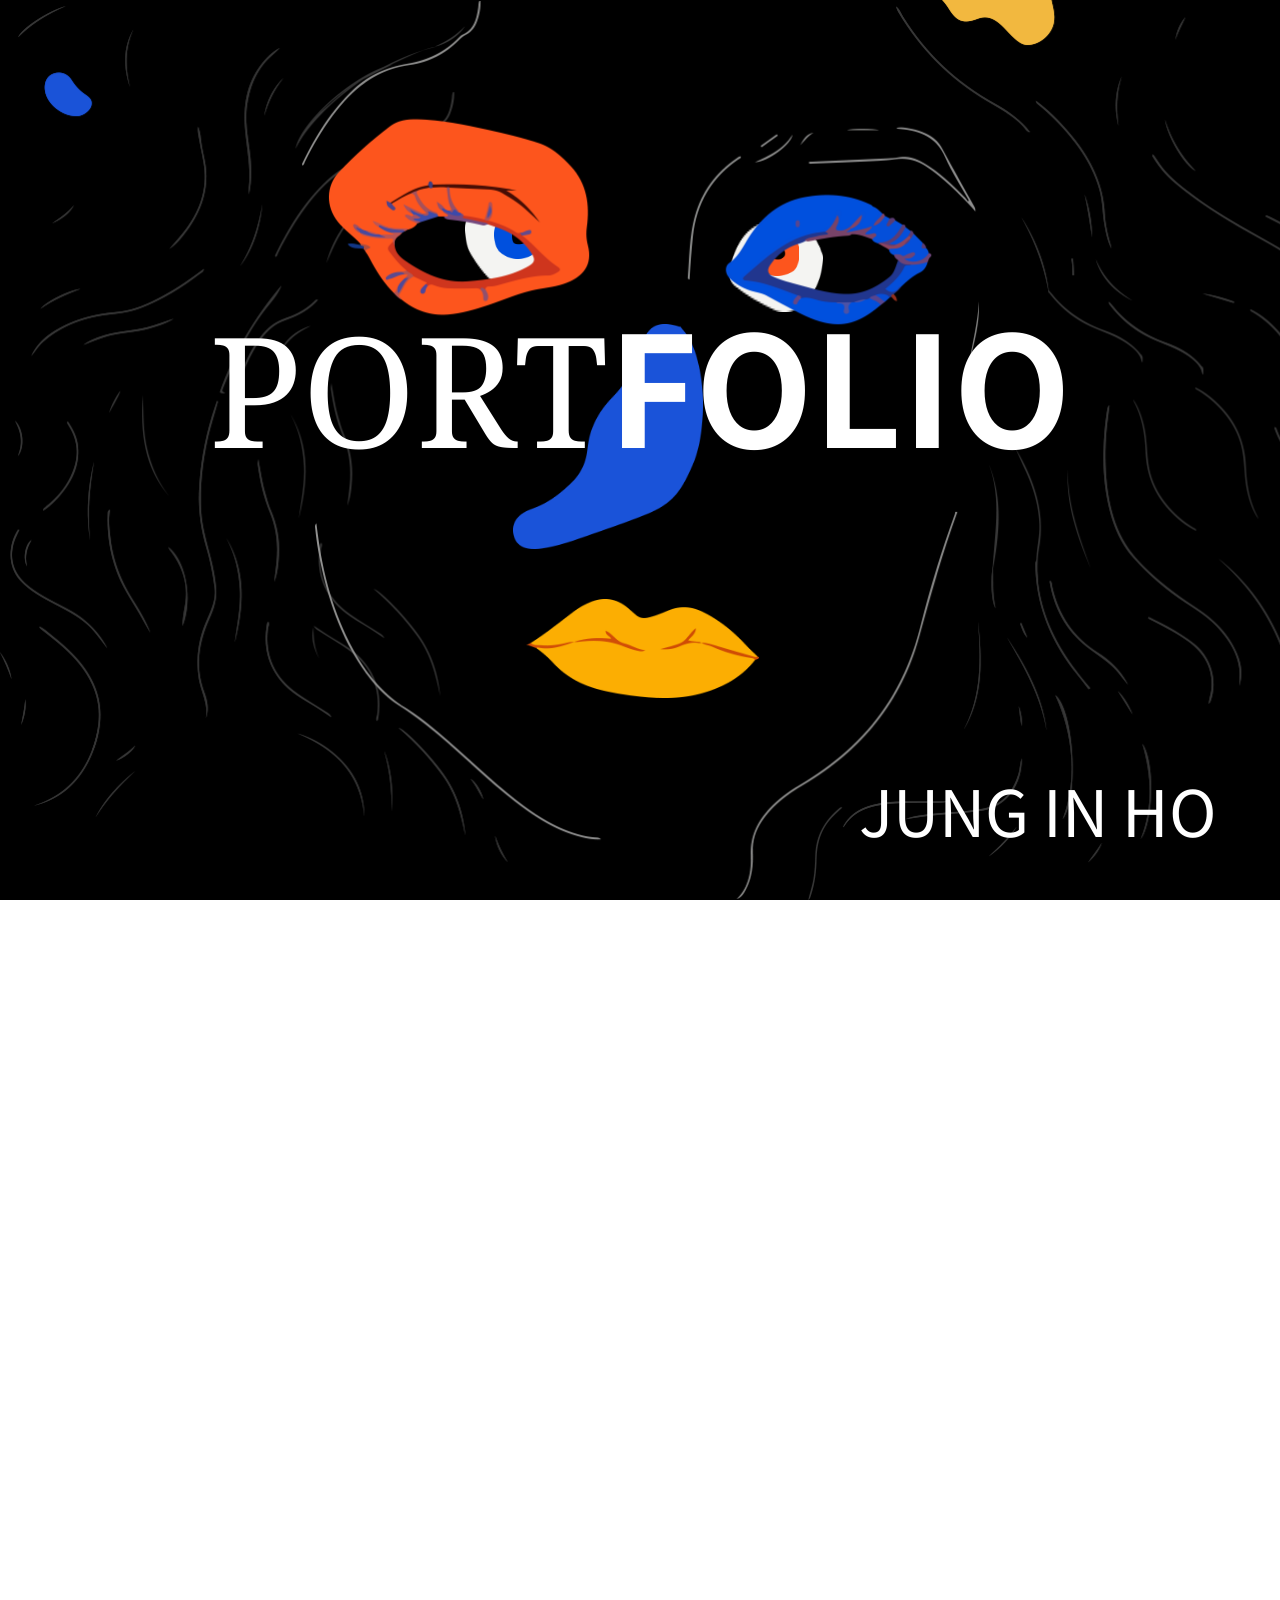
==== portpolio/index.html @ e3ae3d1a "2020.11.24 2020.11.24" ====
<!DOCTYPE html>
<html lang="ko">

<head>
	<meta charset="utf-8" />
	<meta http-equiv="X-UA-Compatible" content="IE=edge" />
	<title>PORTPOLIO</title>
	<meta name="robots" content="noindex, nofollow" />
	<meta name="keywords" content="키워드넣기" />
	<meta name="description" content="설명넣기" />
	<meta name="author" content="저자넣기" />
	<meta name="viewport" content="width=device-width, initial-scale=1.0, maximum-scale=3.0, minimum-scale=1.0, user-scalable=yes">

	<link rel="stylesheet" type="text/css" href="fullpage/fullpage.css">
	<link rel="stylesheet" type="text/css" href="css/main.css" />





</head>



<body>



	<div id="fullpage" class="wrap">
	


		<div class="section" id="section1">

			<div id="container">

				<button class="face-button">
					<span class="face-container">

						<span class="face"></span>
						<span class="eye left"></span>
						<span class="eye right"></span>
						<span class="mouth"></span>
						<span class="nose"></span>
						<span class="text"><span>PORT</span>FOLIO</span>
					</span>

				</button>
				<span class="name">JUNG IN HO</span>
			</div>


		</div>
		<div class="section" id="section2">
			<div class="section_box">
				<div class="title">
					<p>1.RESPONSIVE WEB DESIGN</p>
					<h2>힘찬병원</h2>
				</div>
				<div class="info">
					<dl>
						<dt>PROJECT PERIOD</dt>
						<dd>2020.07.20 - 07.31</dd>
					</dl>
					<dl>
						<dt>OUTPUT</dt>
						<dd>RESPONSIVE WEB SITE</dd>
					</dl>
					<dl>
						<dt>TOOL</dt>
						<dd>PHOTOSHOP , ILLUSTRATOR</dd>
						<dd>HTML5,CSS3,BXSLIDER </dd>
						<dd>JQUERY</dd>
					</dl>
					<dl>
						<dt>WORK</dt>
						<dd>100% PERSONAL</dd>
					</dl>
					<dl>
						<dt>DESIGN</dt>
						<dd>COPY</dd>
					</dl>

					<a href="hospital/index.html">GO</a>
				</div>
			</div>
			<div class="visual_box">
				<a href="hospital/index.html"><img src="img/project2_phone.png" /></a>
				<a href="hospital/index.html"><img src="img/project2_com.png" /></a>
			</div>
		</div>
		<div class="section" id="section3">
			<div class="section_box">
				<div class="title">
					<p>2.WEB DESIGN</p>
					<h2>집닥</h2>
				</div>
				<div class="info">
					<dl>
						<dt>PROJECT PERIOD</dt>
						<dd>2020.07.06 - 07.17</dd>
					</dl>
					<dl>
						<dt>OUTPUT</dt>
						<dd>HTML5 WEB SITE</dd>
					</dl>
					<dl>
						<dt>TOOL</dt>
						<dd>PHOTOSHOP , ILLUSTRATOR</dd>
						<dd>HTML5,CSS3</dd>
						<dd>JQUERY</dd>
					</dl>
					<dl>
						<dt>WORK</dt>
						<dd>100% PERSONAL</dd>
					</dl>
					<dl>
						<dt>DESIGN</dt>
						<dd>COPY</dd>
					</dl>
					<a href="interior/index.html">GO</a>
				</div>
			</div>
			<div class="visual_box">

				<a href="interior/index.html"><img src="img/project3_com.png" /></a>
			</div>

		</div>
		<div class="section" id="section4">

			<div class="section_box">
				<div class="title">
					<p>3.WEB DESIGN</p>
					<h2>노브랜드버거</h2>
				</div>
				<div class="info">
					<dl>
						<dt>PROJECT PERIOD</dt>
						<dd>2020.06.22 - 07.03</dd>
					</dl>
					<dl>
						<dt>OUTPUT</dt>
						<dd>HTML5 WEB SITE</dd>
					</dl>
					<dl>
						<dt>TOOL</dt>
						<dd>PHOTOSHOP , ILLUSTRATOR</dd>
						<dd>HTML5,CSS3</dd>
						<dd>JQUERY</dd>
					</dl>
					<dl>
						<dt>WORK</dt>
						<dd>100% PERSONAL</dd>
					</dl>
					<dl>
						<dt>DESIGN</dt>
						<dd>COPY</dd>
					</dl>
					<a href="burger/index.html">GO</a>
				</div>
			</div>
			<div class="visual_box">

				<a href="burger/index.html"><img src="img/project4_com.png" /></a>
			</div>

		</div>
		<div class="section" id="section5">
			<div class="section_box">
				<div class="title">
					<p>4.MOBILE DESIGN</p>
					<h2>영풍문고</h2>
				</div>
				<div class="info">
					<dl>
						<dt>PROJECT PERIOD</dt>
						<dd>2020.06.08 - 06.19</dd>
					</dl>
					<dl>
						<dt>OUTPUT</dt>
						<dd>MOBILE SITE</dd>
					</dl>
					<dl>
						<dt>TOOL</dt>
						<dd>PHOTOSHOP , ILLUSTRATOR</dd>
						<dd>HTML5,CSS3,BXSLIDER</dd>
						<dd>JQUERY</dd>
					</dl>
					<dl>
						<dt>WORK</dt>
						<dd>100% PERSONAL</dd>
					</dl>
					<dl>
						<dt>DESIGN</dt>
						<dd>COPY</dd>
					</dl>
					<a href="book/index.html">GO</a>
				</div>
			</div>
			<div class="visual_box">

				<a href="book/index.html"><img src="img/project5_phone1.png" /></a>
				<a href="book/index.html"><img src="img/project5_phone2.png" /></a>
			</div>
		</div>
		<div class="section" id="section6">
			<div class="section_box">
				<div class="title">
					<p>5.HTML4 WEB DESIGN</p>
					<h2>한국안전보건공단</h2>
				</div>
				<div class="info">
					<dl>
						<dt>PROJECT PERIOD</dt>
						<dd>2020.05.25 - 06.05</dd>
					</dl>
					<dl>
						<dt>OUTPUT</dt>
						<dd>HTML4 WEB SITE</dd>
					</dl>
					<dl>
						<dt>TOOL</dt>
						<dd>PHOTOSHOP , ILLUSTRATOR</dd>
						<dd>HTML4,CSS2</dd>
					</dl>
					<dl>
						<dt>WORK</dt>
						<dd>100% PERSONAL</dd>
					</dl>
					<dl>
						<dt>DESIGN</dt>
						<dd>COPY</dd>
					</dl>
					<a href="safe/index.html">GO</a>
				</div>
			</div>
			<div class="visual_box">
				<a href="safe/index.html"><img src="img/project6_com.png" /></a>
			</div>
		</div>
		<div class="section" id="section7">
			<div class="section_box">

				<div class="info">
					<dl>
						<dt>힘찬병원</dt>
						<dd>Cross Browsing : Explorer 9</dd>
						<dd>Web(width) : 1280px</dd>
						<dd>Ipad Pro(width) : 1024px</dd>
						<dd>Mobile iphone 6+(width) : 414px</dd>
						<dd>W3C접근성 준수<img src="https://validator.kldp.org/w3cimgs/validate/html5-blue.png" alt="Valid HTML 5" height="15" width="80" /></dd>
					</dl>
					<dl>
						<dt>집닥</dt>
						<dd>Cross Browsing : Explorer 10</dd>
						<dd>W3C접근성 준수
							<img src="https://validator.kldp.org/w3cimgs/validate/html5-blue.png" alt="Valid HTML 5" height="15" width="80" />

						</dd>
					</dl>
					<dl>
						<dt>노브랜드버거</dt>
						<dd>Cross Browsing : Explorer 10</dd>
						<dd>W3C접근성 준수<img src="https://validator.kldp.org/w3cimgs/validate/html5-blue.png" alt="Valid HTML 5" height="15" width="80" /></dd>
					</dl>
					<dl>
						<dt>영풍문고</dt>
						<dd>W3C접근성 준수<img src="https://validator.kldp.org/w3cimgs/validate/html5-blue.png" alt="Valid HTML 5" height="15" width="80" /></dd>
					</dl>
					<dl>
						<dt>한국안전보건공단</dt>
						<dd>Cross Browsing : Explorer 9</dd>
						<dd>W3C접근성 준수<img src="http://validator.kldp.org/w3cimgs/validate/xhtml10-blue.png" alt="Valid XHTML 1.0 Transitional" height="15" width="80" /></dd>
					</dl>


				</div>

			</div>
		</div>
		<div class="section" id="section8">
			<div class="section_box">
				<div class="title">

					<h2>Thank You</h2>
				</div>
			</div>
		</div>



	</div>

	<script src='https://cdnjs.cloudflare.com/ajax/libs/gsap/2.1.2/TweenMax.min.js'></script>
	<script src="js/cover.js"></script>

	<script src="http://ajax.googleapis.com/ajax/libs/jquery/1.10.2/jquery.min.js"></script>
	<script type="text/javascript" src="fullpage/fullpage.js"> </script>

	<script>
		$(document).ready(function() {
			$('#fullpage').fullpage({
				//options here
				css: true,
				autoScrolling: true,
				scrollHorizontally: true,
	
			});
		});

	</script>


</body>

</html>
---- portpolio/fullpage/fullpage.css ----
/*!
 * fullPage 3.0.4
 * https://github.com/alvarotrigo/fullPage.js
 *
 * @license GPLv3 for open source use only
 * or Fullpage Commercial License for commercial use
 * http://alvarotrigo.com/fullPage/pricing/
 *
 * Copyright (C) 2018 http://alvarotrigo.com/fullPage - A project by Alvaro Trigo
 */
html.fp-enabled,
.fp-enabled body {
    margin: 0;
    padding: 0;
    overflow:hidden;

    /*Avoid flicker on slides transitions for mobile phones #336 */
    -webkit-tap-highlight-color: rgba(0,0,0,0);
}
.fp-section {
    position: relative;
    -webkit-box-sizing: border-box; /* Safari<=5 Android<=3 */
    -moz-box-sizing: border-box; /* <=28 */
    box-sizing: border-box;
}
.fp-slide {
    float: left;
}
.fp-slide, .fp-slidesContainer {
    height: 100%;
    display: block;
}
.fp-slides {
    z-index:1;
    height: 100%;
    overflow: hidden;
    position: relative;
    -webkit-transition: all 0.3s ease-out; /* Safari<=6 Android<=4.3 */
    transition: all 0.3s ease-out;
}
.fp-section.fp-table, .fp-slide.fp-table {
    display: table;
    table-layout:fixed;
    width: 100%;
}
.fp-tableCell {
    display: table-cell;
    vertical-align: middle;
    width: 100%;
    height: 100%;
}
.fp-slidesContainer {
    float: left;
    position: relative;
}
.fp-controlArrow {
    -webkit-user-select: none; /* webkit (safari, chrome) browsers */
    -moz-user-select: none; /* mozilla browsers */
    -khtml-user-select: none; /* webkit (konqueror) browsers */
    -ms-user-select: none; /* IE10+ */
    position: absolute;
    z-index: 4;
    top: 50%;
    cursor: pointer;
    width: 0;
    height: 0;
    border-style: solid;
    margin-top: -38px;
    -webkit-transform: translate3d(0,0,0);
    -ms-transform: translate3d(0,0,0);
    transform: translate3d(0,0,0);
}
.fp-controlArrow.fp-prev {
    left: 15px;
    width: 0;
    border-width: 38.5px 34px 38.5px 0;
    border-color: transparent #fff transparent transparent;
}
.fp-controlArrow.fp-next {
    right: 15px;
    border-width: 38.5px 0 38.5px 34px;
    border-color: transparent transparent transparent #fff;
}
.fp-scrollable {
    overflow: hidden;
    position: relative;
}
.fp-scroller{
    overflow: hidden;
}
.iScrollIndicator{
    border: 0 !important;
}
.fp-notransition {
    -webkit-transition: none !important;
    transition: none !important;
}
#fp-nav {
    position: fixed;
    z-index: 100;
    margin-top: -32px;
    top: 50%;
    opacity: 1;
    -webkit-transform: translate3d(0,0,0);
}
#fp-nav.fp-right {
    right: 17px;
}
#fp-nav.fp-left {
    left: 17px;
}
.fp-slidesNav{
    position: absolute;
    z-index: 4;
    opacity: 1;
    -webkit-transform: translate3d(0,0,0);
    -ms-transform: translate3d(0,0,0);
    transform: translate3d(0,0,0);
    left: 0 !important;
    right: 0;
    margin: 0 auto !important;
}
.fp-slidesNav.fp-bottom {
    bottom: 17px;
}
.fp-slidesNav.fp-top {
    top: 17px;
}
#fp-nav ul,
.fp-slidesNav ul {
  margin: 0;
  padding: 0;
}
#fp-nav ul li,
.fp-slidesNav ul li {
    display: block;
    width: 14px;
    height: 13px;
    margin: 7px;
    position:relative;
}
.fp-slidesNav ul li {
    display: inline-block;
}
#fp-nav ul li a,
.fp-slidesNav ul li a {
    display: block;
    position: relative;
    z-index: 1;
    width: 100%;
    height: 100%;
    cursor: pointer;
    text-decoration: none;
}
#fp-nav ul li a.active span,
.fp-slidesNav ul li a.active span,
#fp-nav ul li:hover a.active span,
.fp-slidesNav ul li:hover a.active span{
    height: 12px;
    width: 12px;
    margin: -6px 0 0 -6px;
    border-radius: 100%;
 }
#fp-nav ul li a span,
.fp-slidesNav ul li a span {
    border-radius: 50%;
    position: absolute;
    z-index: 1;
    height: 4px;
    width: 4px;
    border: 0;
    background: #333;
    left: 50%;
    top: 50%;
    margin: -2px 0 0 -2px;
    -webkit-transition: all 0.1s ease-in-out;
    -moz-transition: all 0.1s ease-in-out;
    -o-transition: all 0.1s ease-in-out;
    transition: all 0.1s ease-in-out;
}
#fp-nav ul li:hover a span,
.fp-slidesNav ul li:hover a span{
    width: 10px;
    height: 10px;
    margin: -5px 0px 0px -5px;
}
#fp-nav ul li .fp-tooltip {
    position: absolute;
    top: -2px;
    color: #fff;
    font-size: 14px;
    font-family: arial, helvetica, sans-serif;
    white-space: nowrap;
    max-width: 220px;
    overflow: hidden;
    display: block;
    opacity: 0;
    width: 0;
    cursor: pointer;
}
#fp-nav ul li:hover .fp-tooltip,
#fp-nav.fp-show-active a.active + .fp-tooltip {
    -webkit-transition: opacity 0.2s ease-in;
    transition: opacity 0.2s ease-in;
    width: auto;
    opacity: 1;
}
#fp-nav ul li .fp-tooltip.fp-right {
    right: 20px;
}
#fp-nav ul li .fp-tooltip.fp-left {
    left: 20px;
}
.fp-auto-height.fp-section,
.fp-auto-height .fp-slide,
.fp-auto-height .fp-tableCell{
    height: auto !important;
}

.fp-responsive .fp-auto-height-responsive.fp-section,
.fp-responsive .fp-auto-height-responsive .fp-slide,
.fp-responsive .fp-auto-height-responsive .fp-tableCell {
    height: auto !important;
}

/*Only display content to screen readers*/
.fp-sr-only{
    position: absolute;
    width: 1px;
    height: 1px;
    padding: 0;
    overflow: hidden;
    clip: rect(0, 0, 0, 0);
    white-space: nowrap;
    border: 0;
}
---- portpolio/css/main.css ----
@charset "utf-8";

@import url(reset.css);



* {
	box-sizing: border-box;
}

*::before,
*::after {
	box-sizing: border-box;
}

body,
html {
	overflow-x: hidden;
	width: 100vw;
}

body {
	display: flex;
	align-items: center;
	justify-content: center;
	margin: 0;
	min-height: 100vh;
	font-size: 14px
}



#fullpage {
	position: relative;
}



#section1 {
	position: relative;
	background: url(../img/bg_hair2.png) no-repeat 0 0, url(../img/bg_hair3.png) no-repeat 0 0;
	background-color: #000;
	background-size: cover;
z-index: 999;
	height: 100vh

}



#container {
	display: block;
	align-items: center;
	justify-content: center;
	width: 100vw;
	height: 100vh;


}


button {
	position: fixed;
	display: inline-block;
	cursor: url(../img/mouse1.cur), auto;
	outline: none;
	border: 0;
	vertical-align: middle;
	background: url(../img/face.png) no-repeat 50.5% 24% / 28% 14%;

}


button.face-button {
	width: 100%;
	height: 100%;


	margin: auto;
	position: relative;
	z-index: 9;
}

.face-container {
	position: relative;
	display: block;
	width: 100%;
	height: 100%;
	margin: auto;

}

.face {
	width: 100%;
	height: 100%;
	background: url(../img/face2.png) no-repeat center 0;
	display: block;
	background-size: contain;
	z-index: 9
}


.eye {
	position: relative;
	height: 8.7%;
	width: 3.8%;
	z-index: -1;

}



.eye.left {
	left: 38.5%;
	top: 24.1%;
	background: url(../img/left_eye.png) no-repeat 0 0;
	background-size: contain;
	z-index: -8;
	position: absolute;

}

.eye.right {
	position: absolute;
	right: 37.5%;
	top: 26%;
	background: url(../img/right_eye.png)no-repeat 0 0;
	background-size: contain;
	z-index: -8;

}

.nose {

	position: absolute;
	top: 31%;
	left: 50%;
	margin-left: -10%;
	width: 15%;
	height: 35%;
	background: url(../img/nose.png) no-repeat center center / 11vw 10vh;
	background-size: contain;

}

.mouth {
	position: absolute;
	top: 66%;
	left: center;
	margin-left: -9%;
	;
	width: 18.406%;
	height: 12.25%;
	background: url(../img/mouth.png) no-repeat center center / 11vw 10vh;
	background-size: contain;

}

.text {
	color: #fff;
	position: absolute;
	top: 30%;
	font-size: 12vw;
	font-weight: lighter;
	display: block;
	font-weight: bold;
	width: 100%;
}

.text span {
	z-index: -9;
	position: relative;
	font-family: 'Noto Serif', serif;
	font-weight: lighter;

}

.name {
	color: #fff;
	font-size: 5vw;
	position: absolute;
	bottom: 5%;
	right: 5%;
	;
}




#section2 {
	position: relative;
	background: url(../img/project_bg1.png) no-repeat 0 0;
	background-size: cover;
	width: 100vw;
	height: 100vh;
}

#section2:after {
	clear: both;
	content: '';
	display: block;
}



.visual_box {
	float: right;
	width: 50vw;
	height: 100vh
}

#section2 .visual_box a:nth-of-type(1) img {
	position: absolute;
	bottom: 7%;
	right: 42%;
	z-index: 99;
	width: 10vw;
	height: 40vh;
}

#section2 .visual_box a:nth-of-type(2) img {
	position: absolute;
	bottom: 5%;
	right: 5%;
	width: 40vw;
	height: 60vh;
}




#section3 {
	position: relative;
	background: url(../img/project_bg2.png) no-repeat 0 0;
	background-size: cover;
	width: 100vw;
	height: 100vh;
	color: #fff;
}

#section4 {
	position: relative;
	background: url(../img/project_bg3.png) no-repeat 0 0;
	background-size: cover;
	width: 100vw;
	height: 100vh;
	color: #333;
}

#section5 {
	position: relative;
	background: url(../img/project_bg4.png) no-repeat 0 0;
	background-size: cover;
	width: 100vw;
	height: 100vh;
	color: #fff;
}

#section5 .visual_box a:nth-of-type(1) img {
	position: absolute;
	bottom: 5%;
	right: 30%;
	width: 10vw;
	height: 40vh;
}

#section5 .visual_box a:nth-of-type(2) img {
	position: absolute;
	bottom: 5%;
	right: 8%;
	width: 20vw;
	height: 80vh;
}


#section6 {
	position: relative;
	background: url(../img/project_bg5.png) no-repeat 0 0;
	background-size: cover;
	width: 100vw;
	height: 100vh;
	color: #333;
}

#section7 {
	position: relative;
	background: url(../img/project_bg6.png) no-repeat 0 0;
	background-size: cover;
	width: 100vw;
	height: 100vh;
	color: #fff;
}


#section7 .section_box {
	width: 100vw;
	height: 100vh;
	position: relative;
}


#section7 .section_box .info {
	position: relative;
	width: 100vw;
	margin: 10% 0 0 2.5%
}

#section7 .section_box .info:after {
	content: ' ';
	display: block;
	clear: both;
}

#section7 dl {
	float: left;
	width: 20vw;
	text-align: left;
}

#section7 dl dt {
	padding-top: 55vh;
	box-sizing: border-box;
	font-weight: 700;
	font-size: 1.5vw
}

#section7 dl:nth-of-type(1) dt {
	background: url(../img/screen1.png) no-repeat 0 0/ 26vh;
}

#section7 dl:nth-of-type(2) dt {
	background: url(../img/screen2.png) no-repeat 0 0 / 26vh;
}

#section7 dl:nth-of-type(3) dt {
	background: url(../img/screen3.png) no-repeat 0 0 / 26vh;
}

#section7 dl:nth-of-type(4) dt {
	background: url(../img/screen4.png) no-repeat 0 0 / 26vh;
}

#section7 dl:nth-of-type(5) dt {
	background: url(../img/screen5.png) no-repeat 0 0/ 26vh;
}



#section7 dl dd {
	font-weight: 500;
	font-size: 1vw
}

#section8 {
	position: relative;
	background: url(../img/project_bg7.png) no-repeat 0 0;
	background-color: #000;
	background-size: cover;
	width: 100vw;
	height: 100vh;
	color: #333;
}

#section8 .section_box {
	width: 100vw;
	height: 100vh;
	position: relative;
}

#section8 .title {
	margin: 0;
	top: 50%;
	position: absolute;
	left: 50%;
	margin-left: -10%
}


.visual_box a img {
	position: absolute;
	bottom: 5%;
	right: 8%;
	width: 40vw;
	height: 60vh;
}

.section_box {
	float: left;
	width: 50vw;
	height: 100vh
}


.section_box .title {
	margin: 10% 0 10% 20%
}

.section_box .title p {
	font-size: 2vw;
}

.section_box .title h2 {
	font-size: 5vw;
	font-weight: 700;
}


.section_box .info {
	margin: 10% 0 0 20%;
}

.section_box .info dt {
	font-size: 1.3vw;
	font-weight: 500;
}

.section_box .info dd {
	font-size: 1vw;
	font-weight: 500;
}

.section_box .info a {
	position: absolute;
	left: 25%;
	top: 50%;
	background: url(../img/project2_button.png) no-repeat 0 0;
	width: 15%;
	height: 25%;
	text-align: center;
	display: inline-block;
	background-size: contain;
	padding: 3.6% 0;
	box-sizing: border-box;
	color: #fff;
	font-size: 3vw;
	font-weight: 700
}





@media all and (max-width:1024px){
	
	
#section1 {
	position: relative;
	background: url(../img/mobile_bg.png) no-repeat center center; 
	background-color: #000;
	background-size: contain;
z-index: 999;
	height: 100vh; 
	width: 100vh
}
	
	

#container {
	display: block;
	align-items: center;
	justify-content: center;
	width: 100vh;
	height: 100vh;
}
button {
	position: fixed;
	cursor:auto;
	vertical-align: middle;
	background: none;
}
.face {	
	background:none;
	}
.eye {
	display: none; 
}
.nose {
	background:none;
}
.mouth {
	background: none;
}
.text {
	top: 40%;
	font-size: 13vw;
left: 0%;
	width: 100%;
}
.name {
	font-size: 8vw;
	position: absolute;
	bottom: 5%;
	left: 35%; 
}

	
	#section2 {
	position: relative;
	background: url(../img/project_bg1.png) no-repeat center center;
	background-size: cover;
 width: 100vh;
	height: 100vh
	}		
.visual_box {
	width: 100vh;
	float: none; 
	height: 50vh
}
	#section2 .visual_box a:nth-of-type(1) img {
	position: absolute;
	bottom: 8%;
	left: 35%;
	z-index: 99;
	width: 10vw;
	height: 30vh;
}

#section2 .visual_box a:nth-of-type(2) img {
	position: absolute;
	bottom: 5%;
	left: 55%;
	width: 30vw;
	height: 40vh;
}


	


#section3 {
	position: relative;
	background: url(../img/project_bg2_m.png) no-repeat 0 0;
background-size: cover;
	
	width: 100vh;
	height: 50vh;

}

#section4 {
	position: relative;
	background: url(../img/project_bg3.png) no-repeat 0 0;
	background-size: cover;
	width: 100vh;
	height: 50vh;
	color: #333;
}

#section5 {
	position: relative;
	background: url(../img/project_bg4.png) no-repeat 0 0;
	background-size: cover;
	width: 100vh;
	height: 50vh;
	color: #fff;
}

#section5 .visual_box a:nth-of-type(1) img {
	position: absolute;
	bottom: 8%;
	left: 40%;
	width: 20vw;
	height: 30vh;
}

#section5 .visual_box a:nth-of-type(2) img {
	position: absolute;
	bottom: 8%;
	left: 65%;
	width: 20vw;
	height: 30vh;
}


#section6 {
	position: relative;
	background: url(../img/project_bg5.png) no-repeat 0 0;
	background-size: cover;
	width: 100vh;
	height: 100vh;
	color: #333;
}
#section7 {
	position: relative;
	background: url(../img/project_bg6.png) no-repeat 0 0;
	background-size: cover;
	width: 100vh;
	height: 100vh;
	color: #fff;
}
#section7 .section_box {
	width: 100vh;
	height: 100vh;
	position: relative;
}
#section7 .section_box .info {
	position: relative;
	width: 100vh;
	height: 100vh;
	margin: 5% auto
}
#section7 .section_box .info:after {
	content: ' ';
	display: block;
	clear: both;
}
#section7 dl {
	float: none;
	width: 100vh;
	height: 20vh;
	line-height: 3vh;
	text-align: center;
}
#section7 dl dt {
	padding-top: 0vh;
	box-sizing: border-box;
	font-weight: 700;
	font-size: 3vw
}

#section7 dl:nth-of-type(1) dt {
	background: none;
}

#section7 dl:nth-of-type(2) dt {
	background:none;
}

#section7 dl:nth-of-type(3) dt {
	background:none;
}

#section7 dl:nth-of-type(4) dt {
	background: none
}

#section7 dl:nth-of-type(5) dt {
	background:none;
}



#section7 dl dd {
	font-weight: 500;
	font-size: 2vh
}

#section8 {
	position: relative;
	background: url(../img/project_bg7.png) no-repeat 0 0;
	background-color: #000;
	background-size: cover;
	width: 100vh;
	height: 100vh;
	color: #333;
}

#section8 .section_box {
	width: 100vh;
	height: 100vh;
	position: relative;
}
	
.section_box {
	float: none;
	width: 100vh;
	height: 50vh
}


.section_box .title {
	margin: 5% 0 10% 20%
}

.section_box .title p {
	font-size: 5vw;
}

.section_box .title h2 {
	font-size: 8vw;
	font-weight: 700;
}


.section_box .info {
	margin: 10% 0 0 20%;
}

.section_box .info dt {
	font-size: 3.5vw;
	font-weight: 500;
}

.section_box .info dd {
	font-size: 2vw;
	font-weight: 400;
}

.section_box .info a {
	position: absolute;
	left: 45%;
	top: 45%;
	background: url(../img/project2_button.png) no-repeat 0 0;
	width: 15%;
	height: 25%;
	text-align: center;
	display: inline-block;
	background-size: contain;
	padding: 3.6% 0;
	box-sizing: border-box;
	color: #fff;
	font-size: 4vw;
	font-weight: 700
}

	.visual_box a img {
	position: absolute;
	bottom: 8%;
	left: 55%;
	width: 30vw;
	height: 40vh;
}

	
}




@media all and (max-width:414px){
	
	#container {
	display: block;
	align-items: center;
	justify-content: center;
	width: 100vh;
	height: 100vh;!importent


}

	

.section_box .title {
	margin: 2% 0 0 30%
}

.section_box .title p {
	font-size: 5vw;
}

.section_box .title h2 {
	font-size: 8vw;
	font-weight: 700;
}


.section_box .info {
	margin: 10% 0 0 30%;
}

.section_box .info dt {
	font-size: 3.5vw;
	font-weight: 500;
}

.section_box .info dd {
	font-size: 2vw;
	font-weight: 400;
}

.section_box .info a {
	position: absolute;
	left: 45%;
	top: 45%;
	background: url(../img/project2_button.png) no-repeat 0 0;
	width: 15%;
	height: 25%;
	text-align: center;
	display: inline-block;
	background-size: contain;
	padding: 3.6% 0;
	box-sizing: border-box;
	color: #fff;
	font-size: 4vw;
	font-weight: 700
}

	.visual_box a img {
	position: absolute;
	bottom: 8%;
	left: 55%;
	width: 30vw;
	height: 40vh;
}

	
}


	
	
	
}
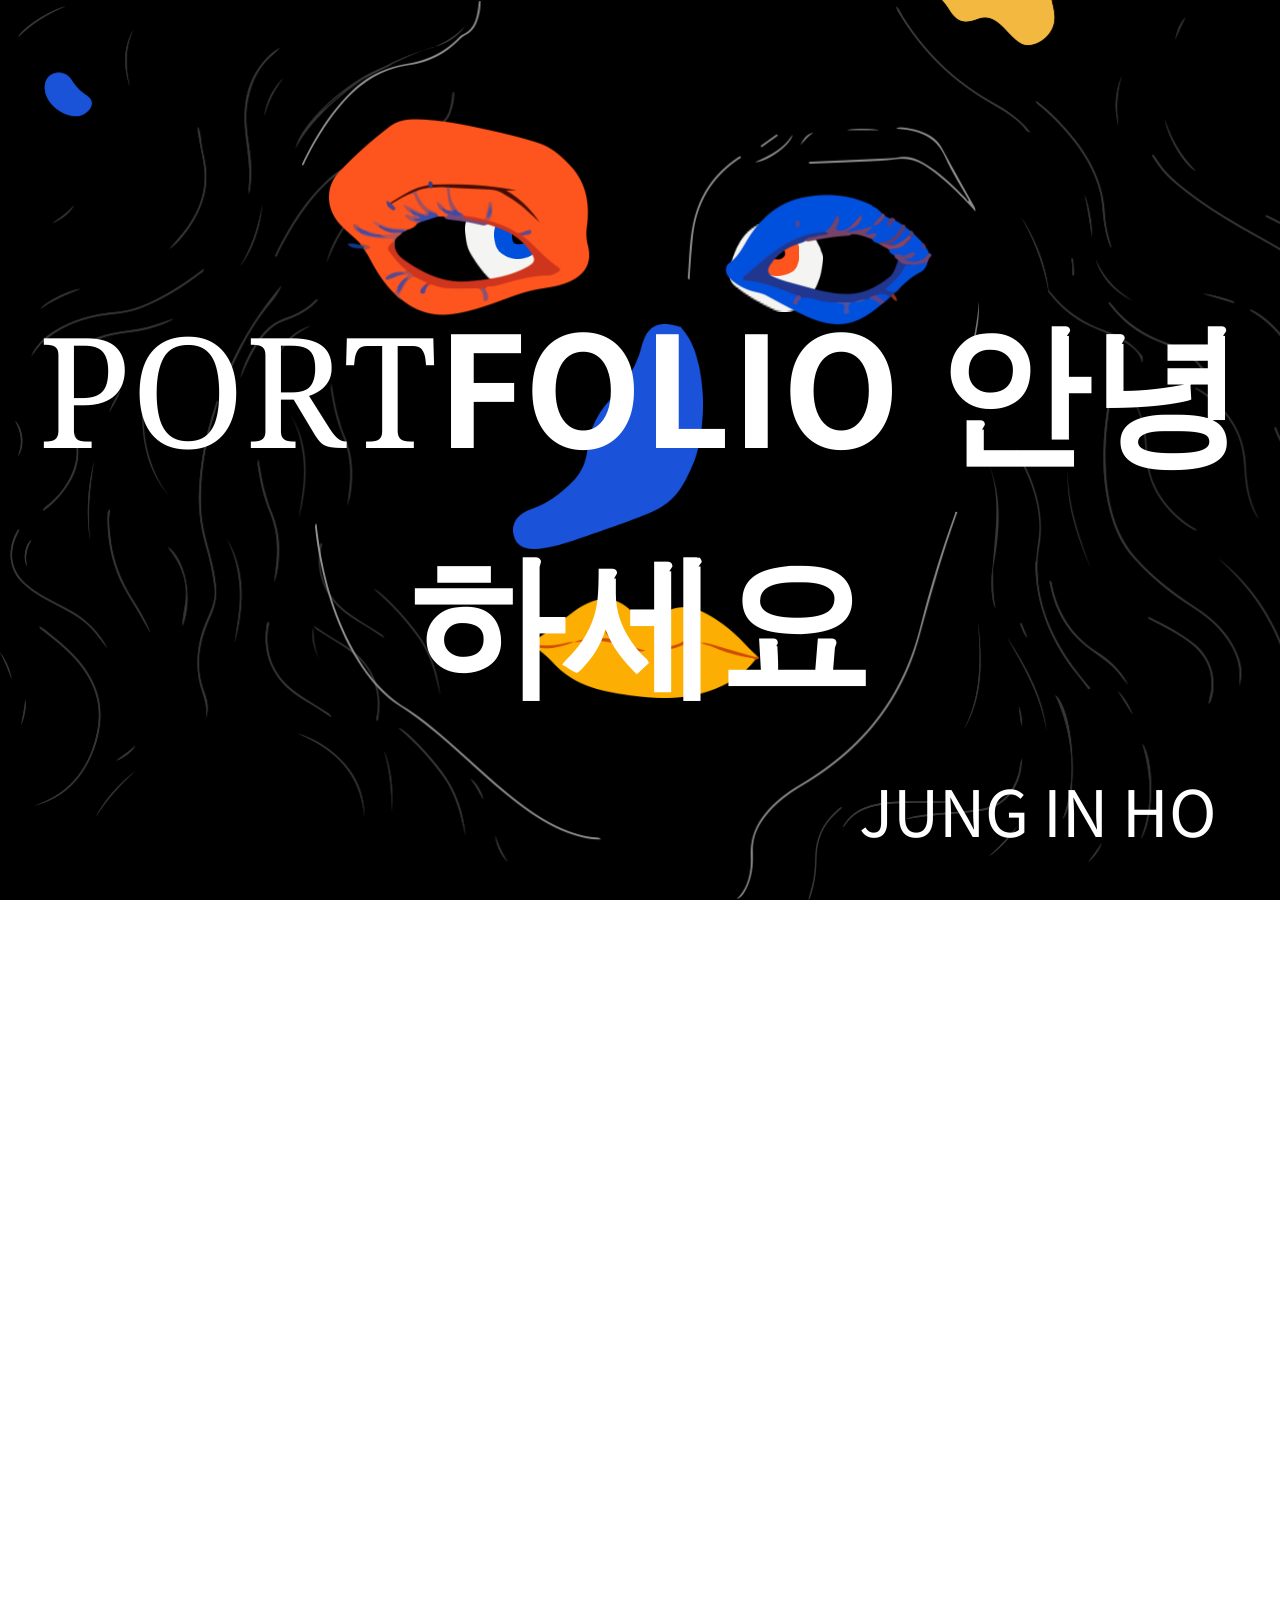
==== commit 02b1131f: "안녕하세요추가 Signed-off-by: newjihol@naver.com <61679902+junginho@users.noreply.github.com>" ====
--- a/portpolio/index.html
+++ b/portpolio/index.html
@@ -42,7 +42,7 @@
 						<span class="eye right"></span>
 						<span class="mouth"></span>
 						<span class="nose"></span>
-						<span class="text"><span>PORT</span>FOLIO</span>
+						<span class="text"><span>PORT</span>FOLIO 안녕하세요</span>
 					</span>
 
 				</button>
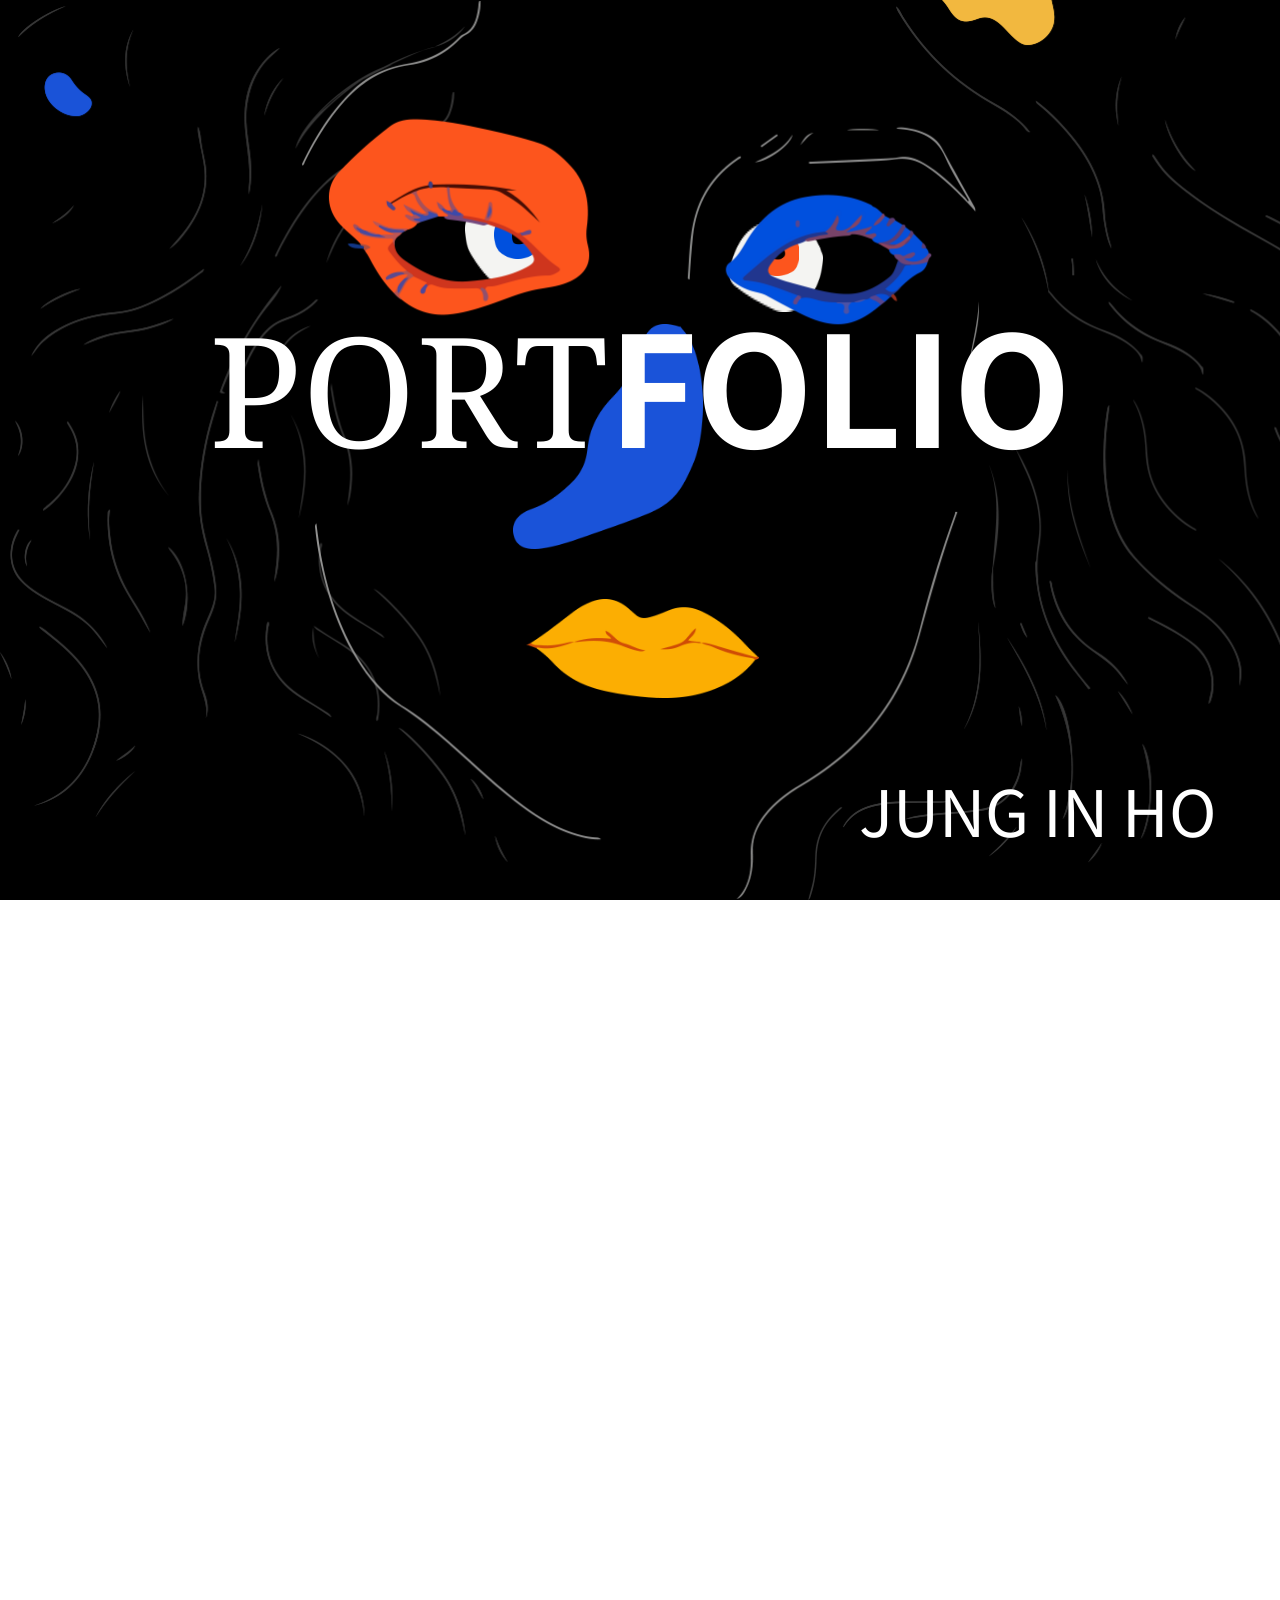
==== commit f1ea7e96: "삭제" ====
--- a/portpolio/index.html
+++ b/portpolio/index.html
@@ -42,7 +42,7 @@
 						<span class="eye right"></span>
 						<span class="mouth"></span>
 						<span class="nose"></span>
-						<span class="text"><span>PORT</span>FOLIO 안녕하세요</span>
+						<span class="text"><span>PORT</span>FOLIO</span>
 					</span>
 
 				</button>
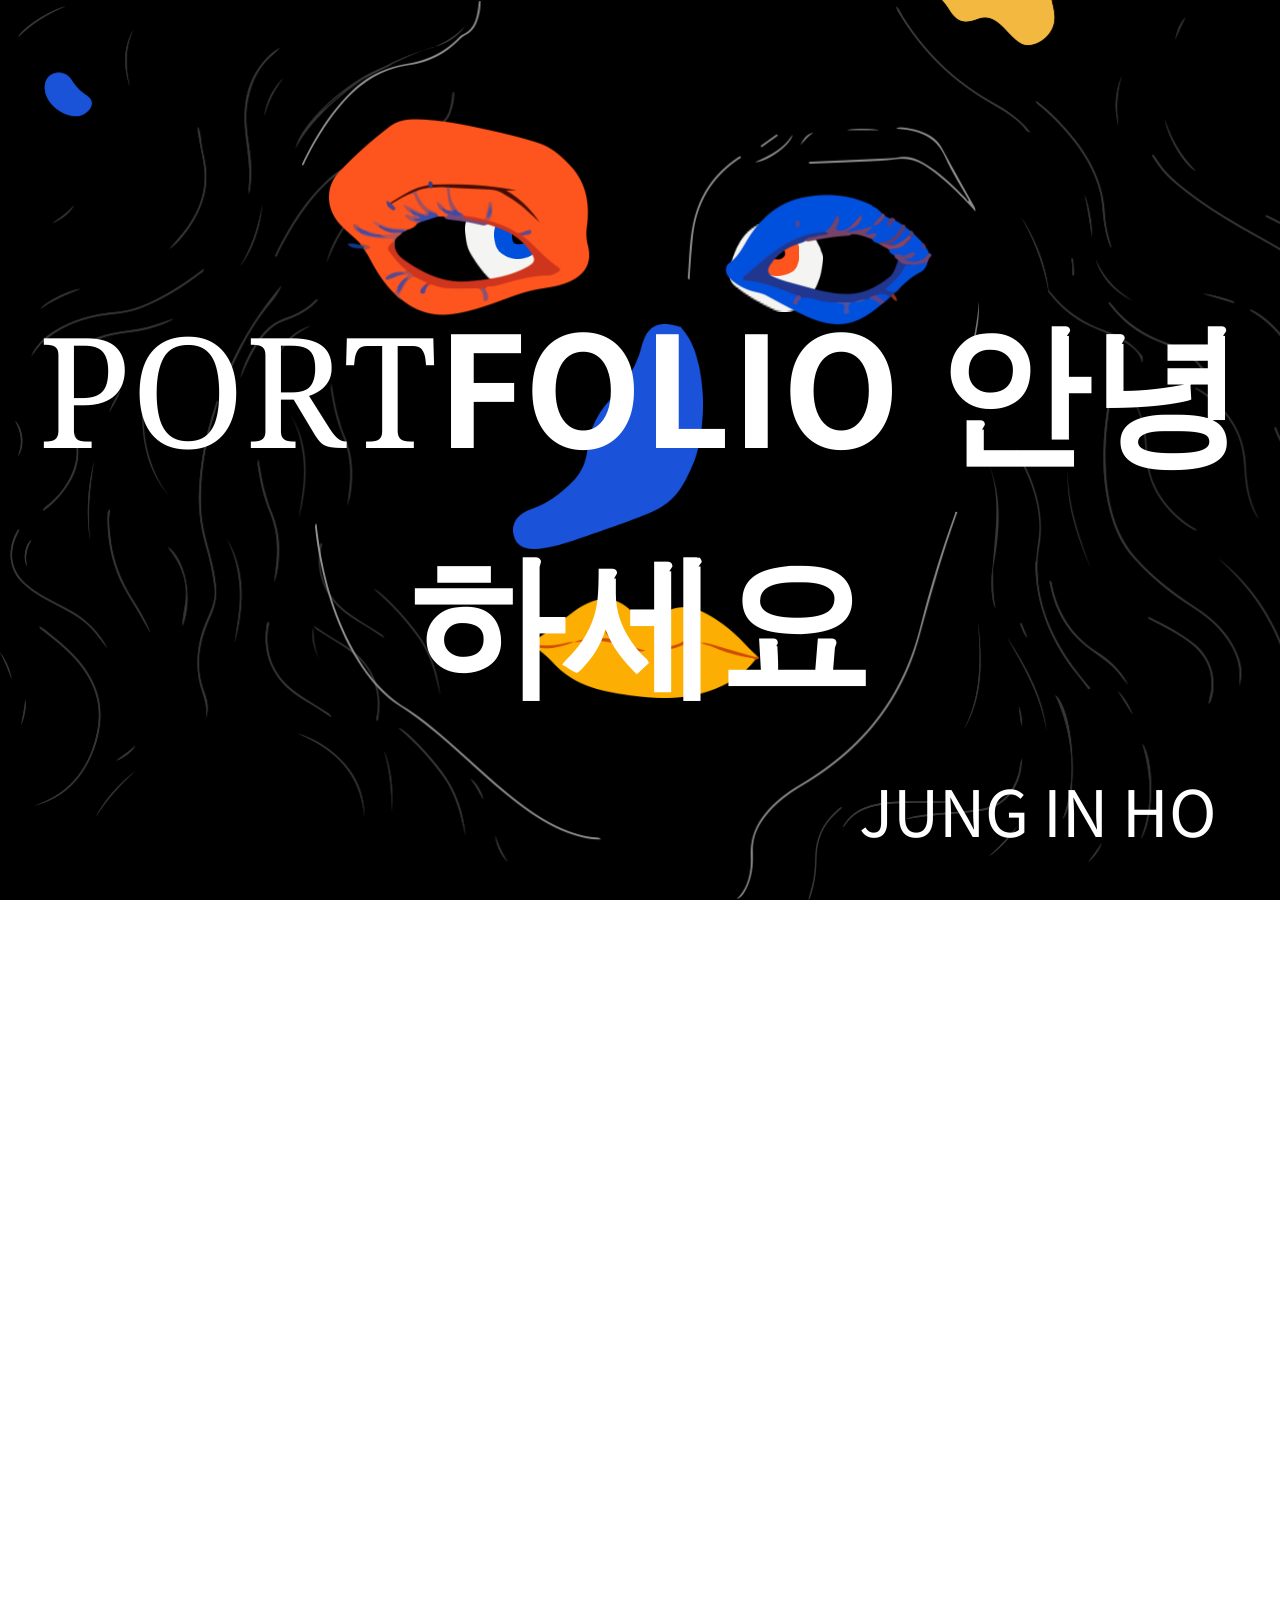
==== commit e95564b7: "안녕하세요추가" ====
--- a/portpolio/index.html
+++ b/portpolio/index.html
@@ -42,7 +42,7 @@
 						<span class="eye right"></span>
 						<span class="mouth"></span>
 						<span class="nose"></span>
-						<span class="text"><span>PORT</span>FOLIO</span>
+						<span class="text"><span>PORT</span>FOLIO 안녕하세요</span>
 					</span>
 
 				</button>
